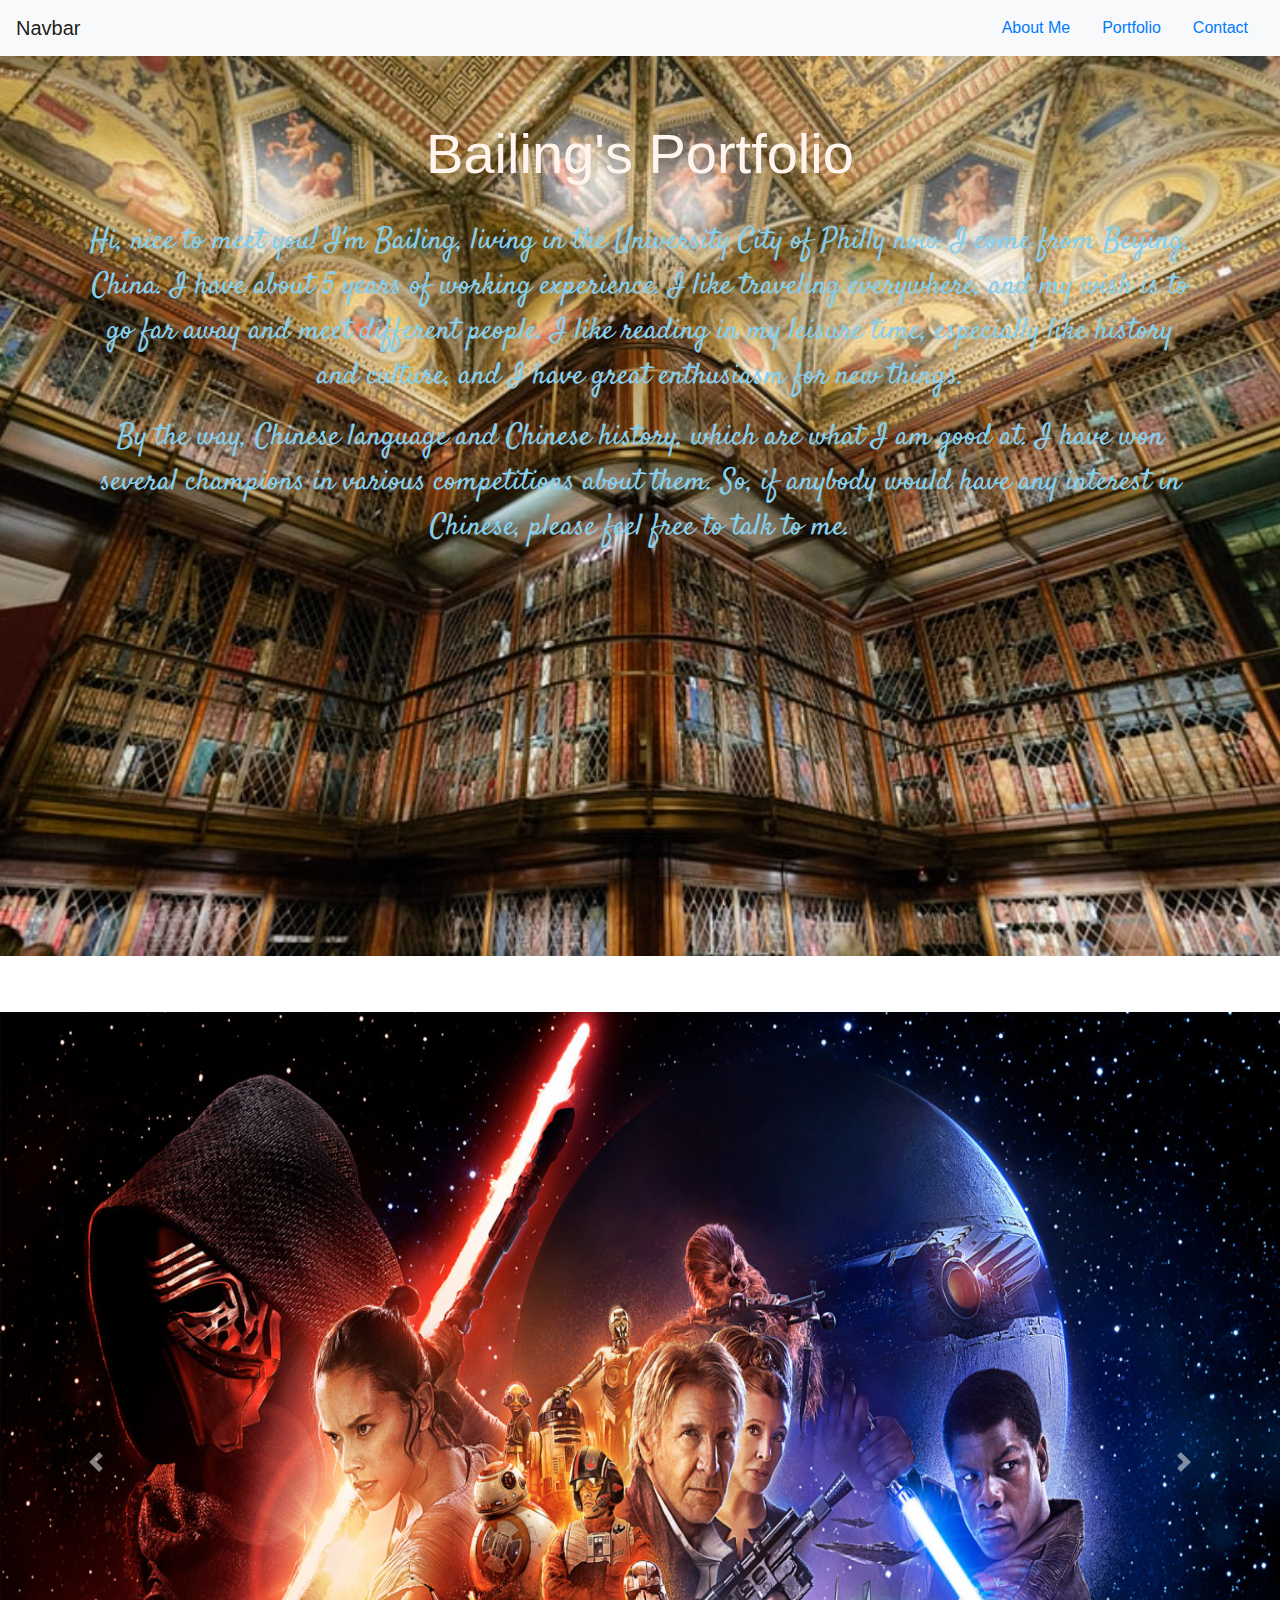
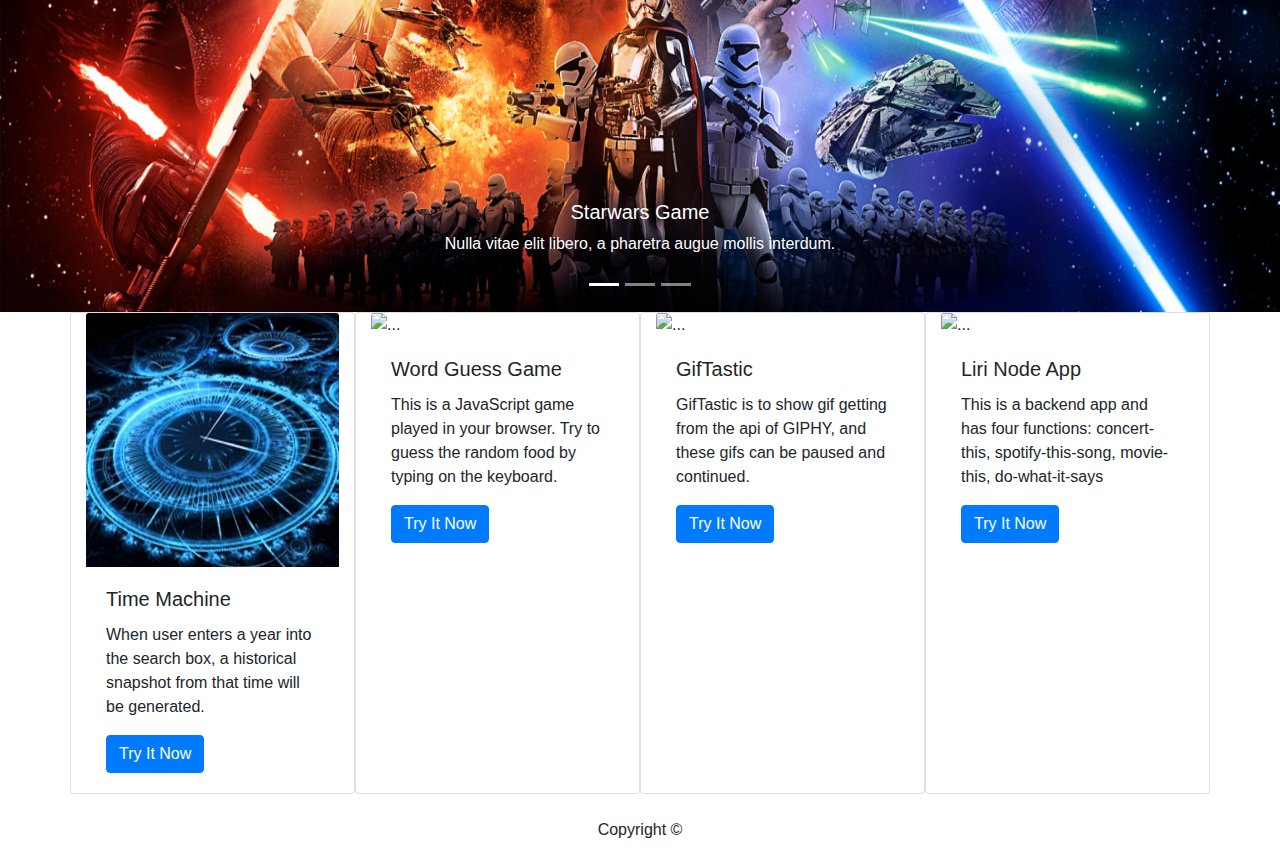
==== index.html @ 3feda1aa "adds cards' comments and links" ====
<!DOCTYPE html>
<html lang="en">

<head>
  <meta charset="UTF-8">
  <meta name="viewport" content="width=device-width, initial-scale=1.0">
  <meta http-equiv="X-UA-Compatible" content="ie=edge">
  <title>Bailing's Portfolio</title>
  <!-- CSS -->
  <link rel="stylesheet" type="text/css" href="assets/css/style.css">
  <!-- bootstrap -->
  <link rel="stylesheet" href="https://stackpath.bootstrapcdn.com/bootstrap/4.3.1/css/bootstrap.min.css"
    integrity="sha384-ggOyR0iXCbMQv3Xipma34MD+dH/1fQ784/j6cY/iJTQUOhcWr7x9JvoRxT2MZw1T" crossorigin="anonymous">
  <!-- google font -->
  <link href="https://fonts.googleapis.com/css?family=Lobster|Satisfy&display=swap" rel="stylesheet">
</head>

<!-- scrollspy -->

<body data-spy="scroll" data-target="#navbar-example">

  <!-- navbar -->
  <nav id="navbar-example2" class="navbar navbar-light bg-light">
    <a class="navbar-brand" href="#">Navbar</a>
    <ul class="nav nav-pills">
      <li class="nav-item">
        <a class="nav-link" href="#about-me">About Me</a>
      </li>
      <li class="nav-item">
        <a class="nav-link" href="#portfolio">Portfolio</a>
      </li>
      <li class="nav-item">
        <a class="nav-link" href="#contact">Contact</a>
      </li>
    </ul>
  </nav>

  <div data-spy="scroll" data-target="#navbar-example2" data-offset="0"></div>
  <!-- jumbotron -->
  <div id="about-me" class="jumbotron jumbotron-fluid">
    <div class="container">
      <h1 class="display-4">Bailing's Portfolio</h1><br>
      <p class="lead">Hi, nice to meet you! I'm Bailing, living in the University City of Philly now. I come from Beijing, China. I have about 5 years of
        working experience. I like traveling everywhere, and my wish is to go far away and meet different people. I like
        reading in my leisure time, especially like history and culture, and I have great enthusiasm for new things. </p>
      <p>By the way, Chinese language and Chinese history, which are what I am good at. I have won several champions
        in various competitions about them. So, if anybody would have any interest in Chinese, please feel free to
        talk to me.</p>
    </div>
  </div>
  ​
  <!-- carousel -->
  <div id="portfolio" class="bd-example">
    <div id="carouselExampleCaptions" class="carousel slide" data-ride="carousel">
      <ol class="carousel-indicators">
        <li data-target="#carouselExampleCaptions" data-slide-to="0" class="active"></li>
        <li data-target="#carouselExampleCaptions" data-slide-to="1"></li>
        <li data-target="#carouselExampleCaptions" data-slide-to="2"></li>
      </ol>
      <div class="carousel-inner">
        <div class="carousel-item active">
          <a href="https://easonchang15530.github.io/RPG-Starwars-Game/">
            <img class="carousel-picture" src="./assets/images/starwars-game.jpg" class="d-block w-100"
              alt="starwars-game">
          </a>
          <div class="carousel-caption d-none d-md-block">
            <h5>Starwars Game</h5>
            <p>Nulla vitae elit libero, a pharetra augue mollis interdum.</p>
          </div>
        </div>
        <div class="carousel-item">
          <a href="https://easonchang15530.github.io/TriviaGame/">
            <img class="carousel-picture" src="./assets/images/Trivia-Game.jpg" class="d-block w-100" alt="Trivia-Game">
          </a>
          <div class="carousel-caption d-none d-md-block">
            <h5>Trivia Game</h5>
            <p>Lorem ipsum dolor sit amet, consectetur adipiscing elit.</p>
          </div>
        </div>
        <div class="carousel-item">
          <a href="https://easonchang15530.github.io/Train-Scheduler/">
            <img class="carousel-picture" src="./assets/images/Train-Scheduler.jpg" class="d-block w-100"
              alt="Train-Scheduler">
          </a>
          <div class="carousel-caption d-none d-md-block">
            <h5>Train Scheduler</h5>
            <p>Praesent commodo cursus magna, vel scelerisque nisl consectetur.</p>
          </div>
        </div>
      </div>
      <a class="carousel-control-prev" href="#carouselExampleCaptions" role="button" data-slide="prev">
        <span class="carousel-control-prev-icon" aria-hidden="true"></span>
        <span class="sr-only">Previous</span>
      </a>
      <a class="carousel-control-next" href="#carouselExampleCaptions" role="button" data-slide="next">
        <span class="carousel-control-next-icon" aria-hidden="true"></span>
        <span class="sr-only">Next</span>
      </a>
    </div>
  </div>

  <!-- card -->
  <div id="contact" class="container">
    <div class="row">
      <div class="card col-sm" style="width: 18rem;">
        <img src="./assets/images/time-machine.jpg" class="card-img-top" alt="...">
        <div class="card-body">
          <h5 class="card-title">Time Machine</h5>
          <p class="card-text">When user enters a year into the search box, a historical snapshot from that time will be generated.</p>
          <a href="https://carmel-m.github.io/time-machine/" class="btn btn-primary">Try It Now</a>
        </div>
      </div>
      <div class="card col-sm" style="width: 18rem;">
        <img src="./assets/images/guess-word.png" class="card-img-top" alt="...">
        <div class="card-body">
          <h5 class="card-title">Word Guess Game</h5>
          <p class="card-text">This is a JavaScript game played in your browser. Try to guess the random food by typing on the keyboard. </p>
          <a href="https://easonchang15530.github.io/Word-Guess-Game/" class="btn btn-primary">Try It Now</a>
        </div>
      </div>
      <div class="card col-sm" style="width: 18rem;">
        <img src="./assets/images/gif-t.gif" class="card-img-top" alt="...">
        <div class="card-body">
          <h5 class="card-title">GifTastic</h5>
          <p class="card-text">GifTastic is to show gif getting from the api of GIPHY, and these gifs can be paused and continued.</p>
          <a href="https://easonchang15530.github.io/GifTastic/" class="btn btn-primary">Try It Now</a>
        </div>
      </div>
      <div class="card col-sm" style="width: 18rem;">
        <img src="./assets/images/liri-node.jpg" class="card-img-top" alt="...">
        <div class="card-body">
          <h5 class="card-title">Liri Node App</h5>
          <p class="card-text">This is a backend app and has four functions: concert-this, spotify-this-song, movie-this, do-what-it-says</p>
          <a href="https://github.com/EasonChang15530/liri-node-app" class="btn btn-primary">Try It Now</a>
        </div>
      </div>
    </div>
  </div>
  ​
  <!-- footer -->
  <div class="footer">
    <p>Copyright &copy;</p>
  </div>

  <!-- bootstrap -->
  <script src="https://ajax.googleapis.com/ajax/libs/jquery/3.4.1/jquery.min.js"></script>
  <script src="https://cdnjs.cloudflare.com/ajax/libs/popper.js/1.14.7/umd/popper.min.js"
    integrity="sha384-UO2eT0CpHqdSJQ6hJty5KVphtPhzWj9WO1clHTMGa3JDZwrnQq4sF86dIHNDz0W1"
    crossorigin="anonymous"></script>
  <script src="https://stackpath.bootstrapcdn.com/bootstrap/4.3.1/js/bootstrap.min.js"
    integrity="sha384-JjSmVgyd0p3pXB1rRibZUAYoIIy6OrQ6VrjIEaFf/nJGzIxFDsf4x0xIM+B07jRM"
    crossorigin="anonymous"></script>
  <!-- javascript -->
  <script src="assets/javascript/app.js"></script>
</body>

</html>
---- assets/css/style.css ----
body {
  width: 100%;
  position: relative;
}

.jumbotron {
  height: 100vh;
  background-color: transparent !important; 
  background-image: url("../images/library.jpeg");
  background-size: cover;
  background-position: center;
  text-align: center;
  color: seashell;
}

.jumbotron p {
  font-family: 'Satisfy', cursive;
  font-size: 30px;
  color: skyblue;
}

.carousel-picture {
  width: 100%;
  height: 100vh;
}

.card {
  width: 25%;
}

/* .card-img-top {
  height: 300px;
  width: 300px;
} */

.footer {
  text-align: center;
}
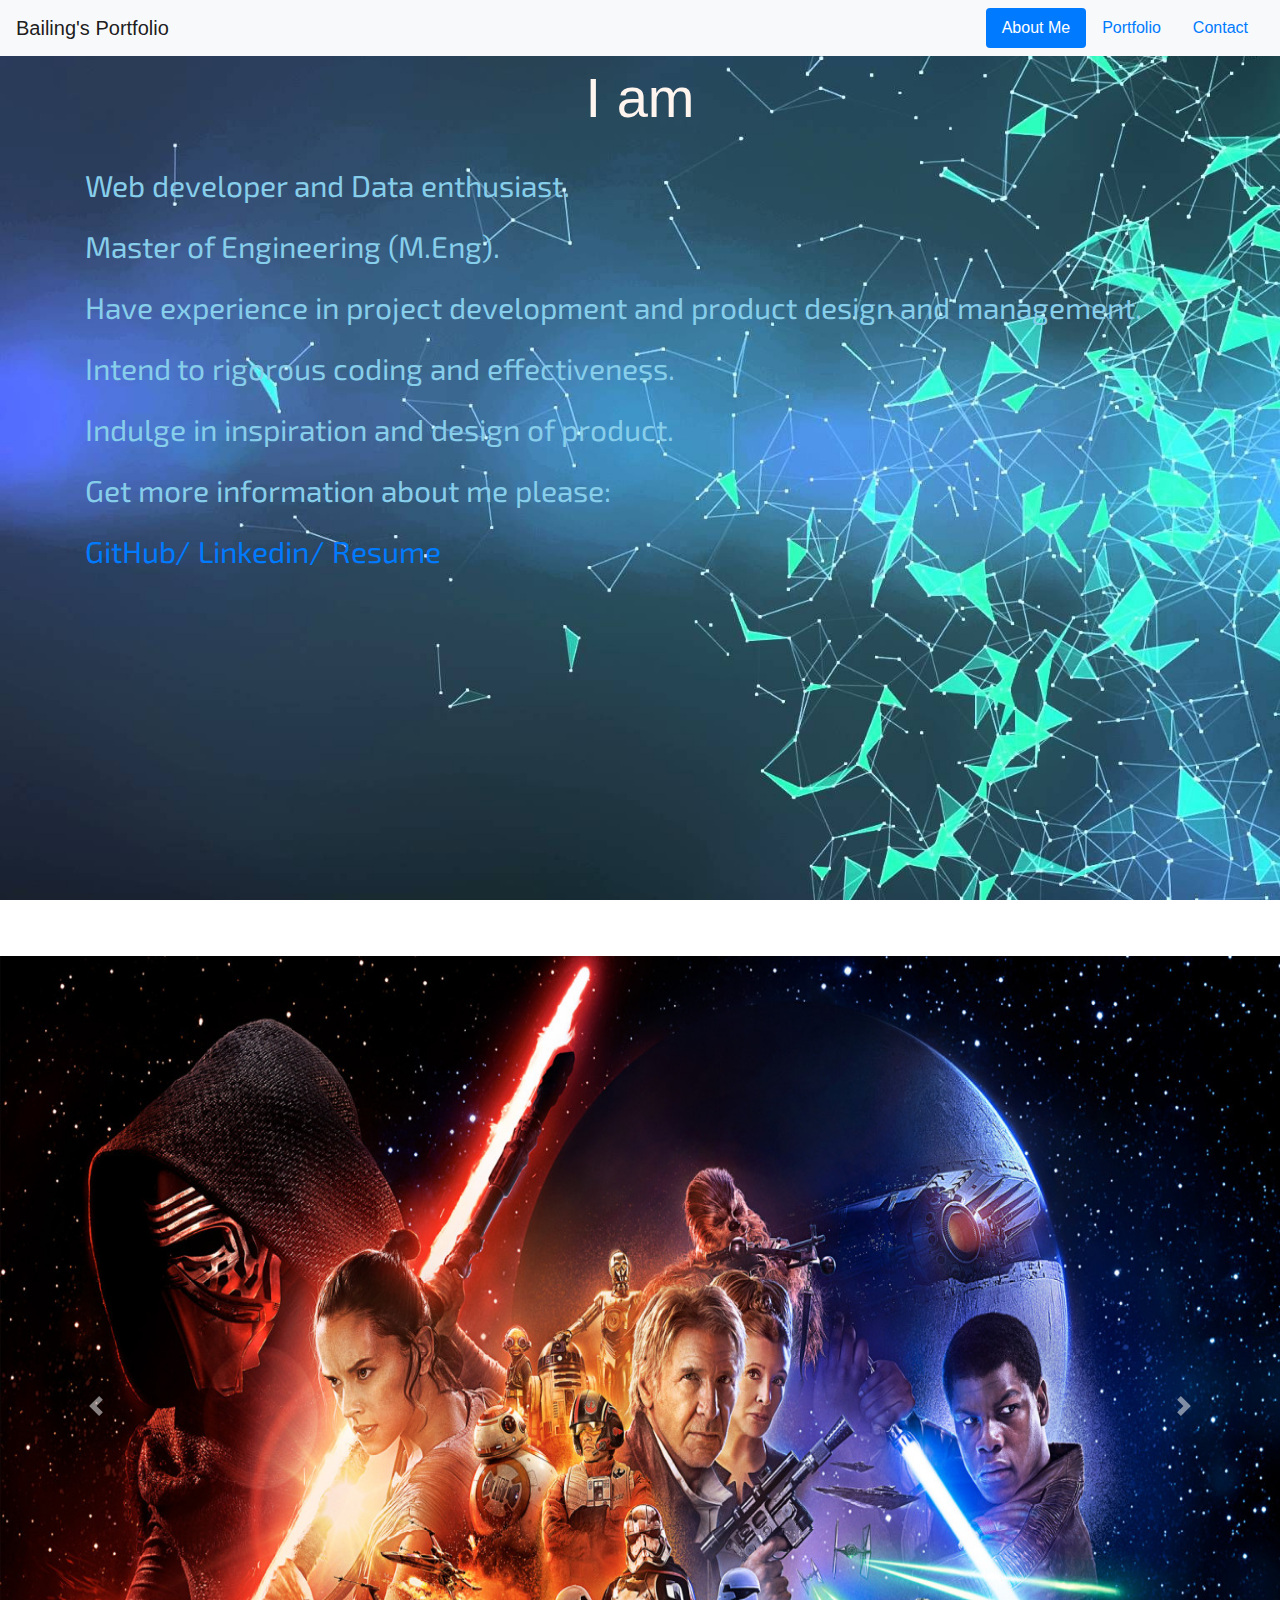
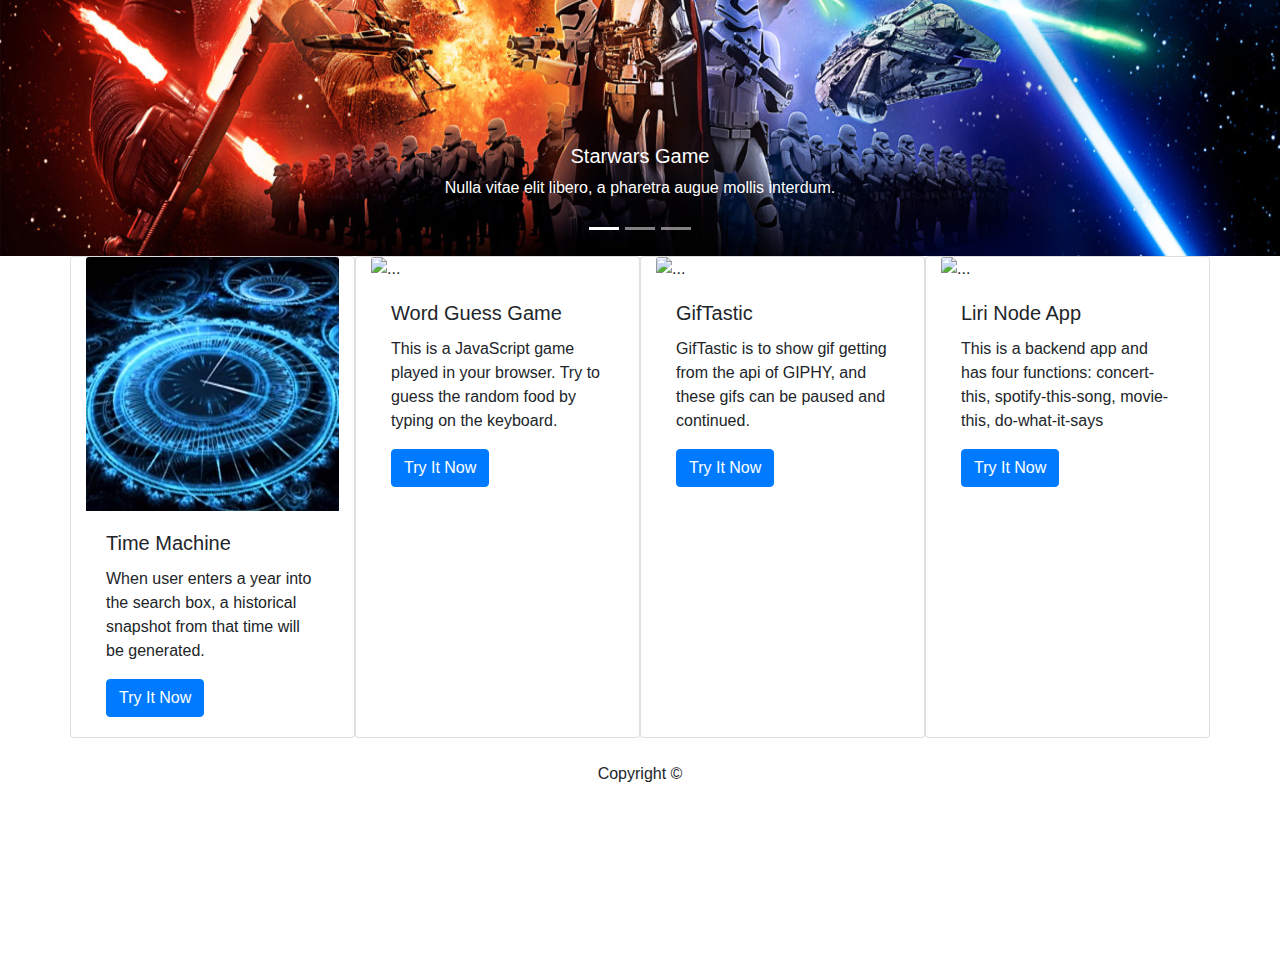
==== commit da6bf9a7: "Optimize personal introduction" ====
--- a/index.html
+++ b/index.html
@@ -9,10 +9,9 @@
   <!-- CSS -->
   <link rel="stylesheet" type="text/css" href="assets/css/style.css">
   <!-- bootstrap -->
-  <link rel="stylesheet" href="https://stackpath.bootstrapcdn.com/bootstrap/4.3.1/css/bootstrap.min.css"
-    integrity="sha384-ggOyR0iXCbMQv3Xipma34MD+dH/1fQ784/j6cY/iJTQUOhcWr7x9JvoRxT2MZw1T" crossorigin="anonymous">
+  <link rel="stylesheet" href="https://stackpath.bootstrapcdn.com/bootstrap/4.3.1/css/bootstrap.min.css">
   <!-- google font -->
-  <link href="https://fonts.googleapis.com/css?family=Lobster|Satisfy&display=swap" rel="stylesheet">
+  <link href="https://fonts.googleapis.com/css?family=Exo+2|Lobster|Satisfy&display=swap" rel="stylesheet">
 </head>
 
 <!-- scrollspy -->
@@ -21,7 +20,7 @@
 
   <!-- navbar -->
   <nav id="navbar-example2" class="navbar navbar-light bg-light">
-    <a class="navbar-brand" href="#">Navbar</a>
+    <a class="navbar-brand" href="#">Bailing's Portfolio</a>
     <ul class="nav nav-pills">
       <li class="nav-item">
         <a class="nav-link" href="#about-me">About Me</a>
@@ -39,13 +38,20 @@
   <!-- jumbotron -->
   <div id="about-me" class="jumbotron jumbotron-fluid">
     <div class="container">
-      <h1 class="display-4">Bailing's Portfolio</h1><br>
-      <p class="lead">Hi, nice to meet you! I'm Bailing, living in the University City of Philly now. I come from Beijing, China. I have about 5 years of
-        working experience. I like traveling everywhere, and my wish is to go far away and meet different people. I like
-        reading in my leisure time, especially like history and culture, and I have great enthusiasm for new things. </p>
-      <p>By the way, Chinese language and Chinese history, which are what I am good at. I have won several champions
-        in various competitions about them. So, if anybody would have any interest in Chinese, please feel free to
-        talk to me.</p>
+      <h3 class="display-4" class="lead">I am</h3><br>
+      <p>Web developer and Data enthusiast.</p>
+      <p>Master of Engineering (M.Eng).</p>
+      <p>Have experience in project development and product design and management.</p>
+      <p>Intend to rigorous coding and effectiveness.</p>
+      <p>Indulge in inspiration and design of product.</p>
+
+      <p>Get more information about me please:</p>
+      <p>
+        <a href="https://github.com/EasonChang15530"> GitHub/ </a>
+        <a href="https://www.linkedin.com/in/eason-chang-1a8871197"> Linkedin/ </a>
+        <a href="#"> Resume </a>
+      </p>
+
     </div>
   </div>
   ​
@@ -106,7 +112,8 @@
         <img src="./assets/images/time-machine.jpg" class="card-img-top" alt="...">
         <div class="card-body">
           <h5 class="card-title">Time Machine</h5>
-          <p class="card-text">When user enters a year into the search box, a historical snapshot from that time will be generated.</p>
+          <p class="card-text">When user enters a year into the search box, a historical snapshot from that time will be
+            generated.</p>
           <a href="https://carmel-m.github.io/time-machine/" class="btn btn-primary">Try It Now</a>
         </div>
       </div>
@@ -114,7 +121,8 @@
         <img src="./assets/images/guess-word.png" class="card-img-top" alt="...">
         <div class="card-body">
           <h5 class="card-title">Word Guess Game</h5>
-          <p class="card-text">This is a JavaScript game played in your browser. Try to guess the random food by typing on the keyboard. </p>
+          <p class="card-text">This is a JavaScript game played in your browser. Try to guess the random food by typing
+            on the keyboard. </p>
           <a href="https://easonchang15530.github.io/Word-Guess-Game/" class="btn btn-primary">Try It Now</a>
         </div>
       </div>
@@ -122,7 +130,8 @@
         <img src="./assets/images/gif-t.gif" class="card-img-top" alt="...">
         <div class="card-body">
           <h5 class="card-title">GifTastic</h5>
-          <p class="card-text">GifTastic is to show gif getting from the api of GIPHY, and these gifs can be paused and continued.</p>
+          <p class="card-text">GifTastic is to show gif getting from the api of GIPHY, and these gifs can be paused and
+            continued.</p>
           <a href="https://easonchang15530.github.io/GifTastic/" class="btn btn-primary">Try It Now</a>
         </div>
       </div>
@@ -130,7 +139,8 @@
         <img src="./assets/images/liri-node.jpg" class="card-img-top" alt="...">
         <div class="card-body">
           <h5 class="card-title">Liri Node App</h5>
-          <p class="card-text">This is a backend app and has four functions: concert-this, spotify-this-song, movie-this, do-what-it-says</p>
+          <p class="card-text">This is a backend app and has four functions: concert-this, spotify-this-song,
+            movie-this, do-what-it-says</p>
           <a href="https://github.com/EasonChang15530/liri-node-app" class="btn btn-primary">Try It Now</a>
         </div>
       </div>
--- a/assets/css/style.css
+++ b/assets/css/style.css
@@ -3,10 +3,16 @@
   position: relative;
 }
 
+#navbar-example2 {
+  position: fixed;
+  width: 100%;
+  z-index: 999;
+}
+
 .jumbotron {
   height: 100vh;
   background-color: transparent !important; 
-  background-image: url("../images/library.jpeg");
+  background-image: url("../images/mainBackground.jpg");
   background-size: cover;
   background-position: center;
   text-align: center;
@@ -14,10 +20,15 @@
 }
 
 .jumbotron p {
-  font-family: 'Satisfy', cursive;
+  font-family: 'Exo 2', sans-serif;
   font-size: 30px;
   color: skyblue;
+  text-align: left;
 }
+
+/* #profile {
+  float: right;
+} */
 
 .carousel-picture {
   width: 100%;
@@ -34,5 +45,6 @@
 } */
 
 .footer {
+  height: 22vh;
   text-align: center;
 }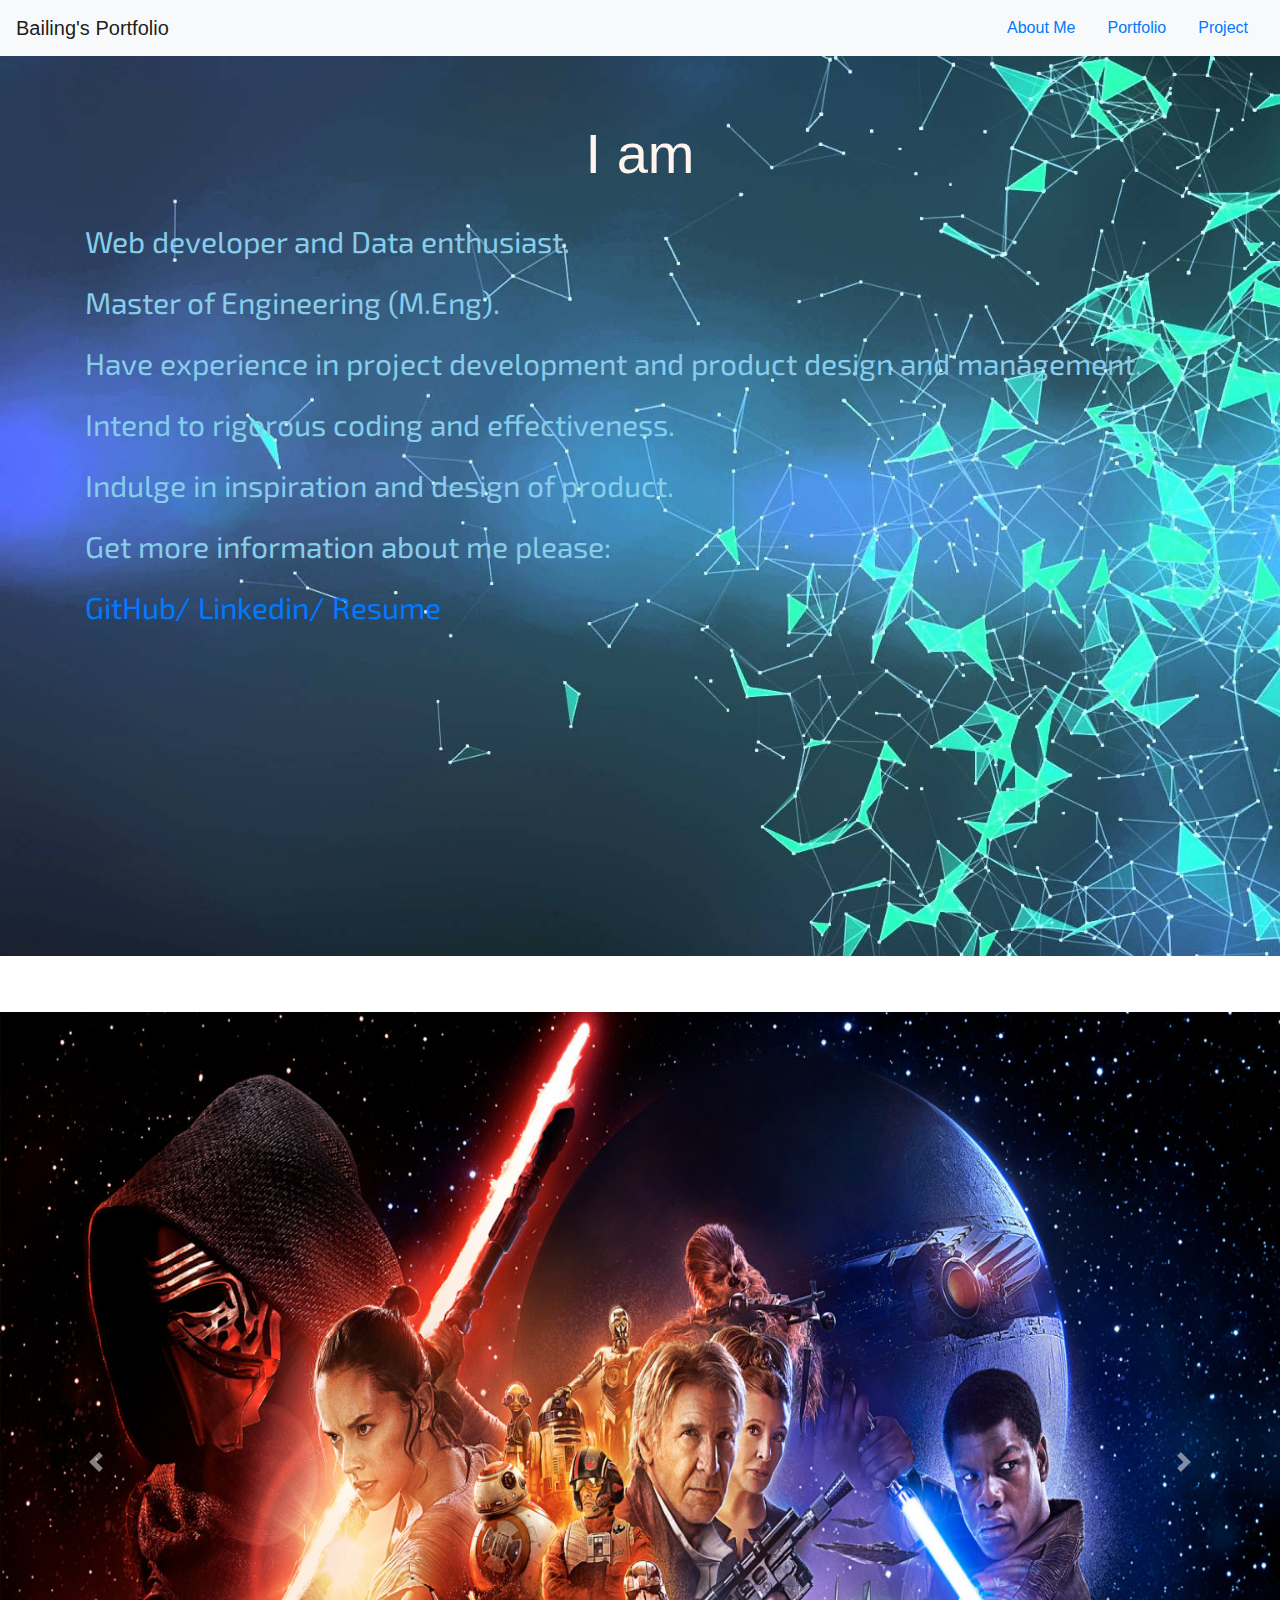
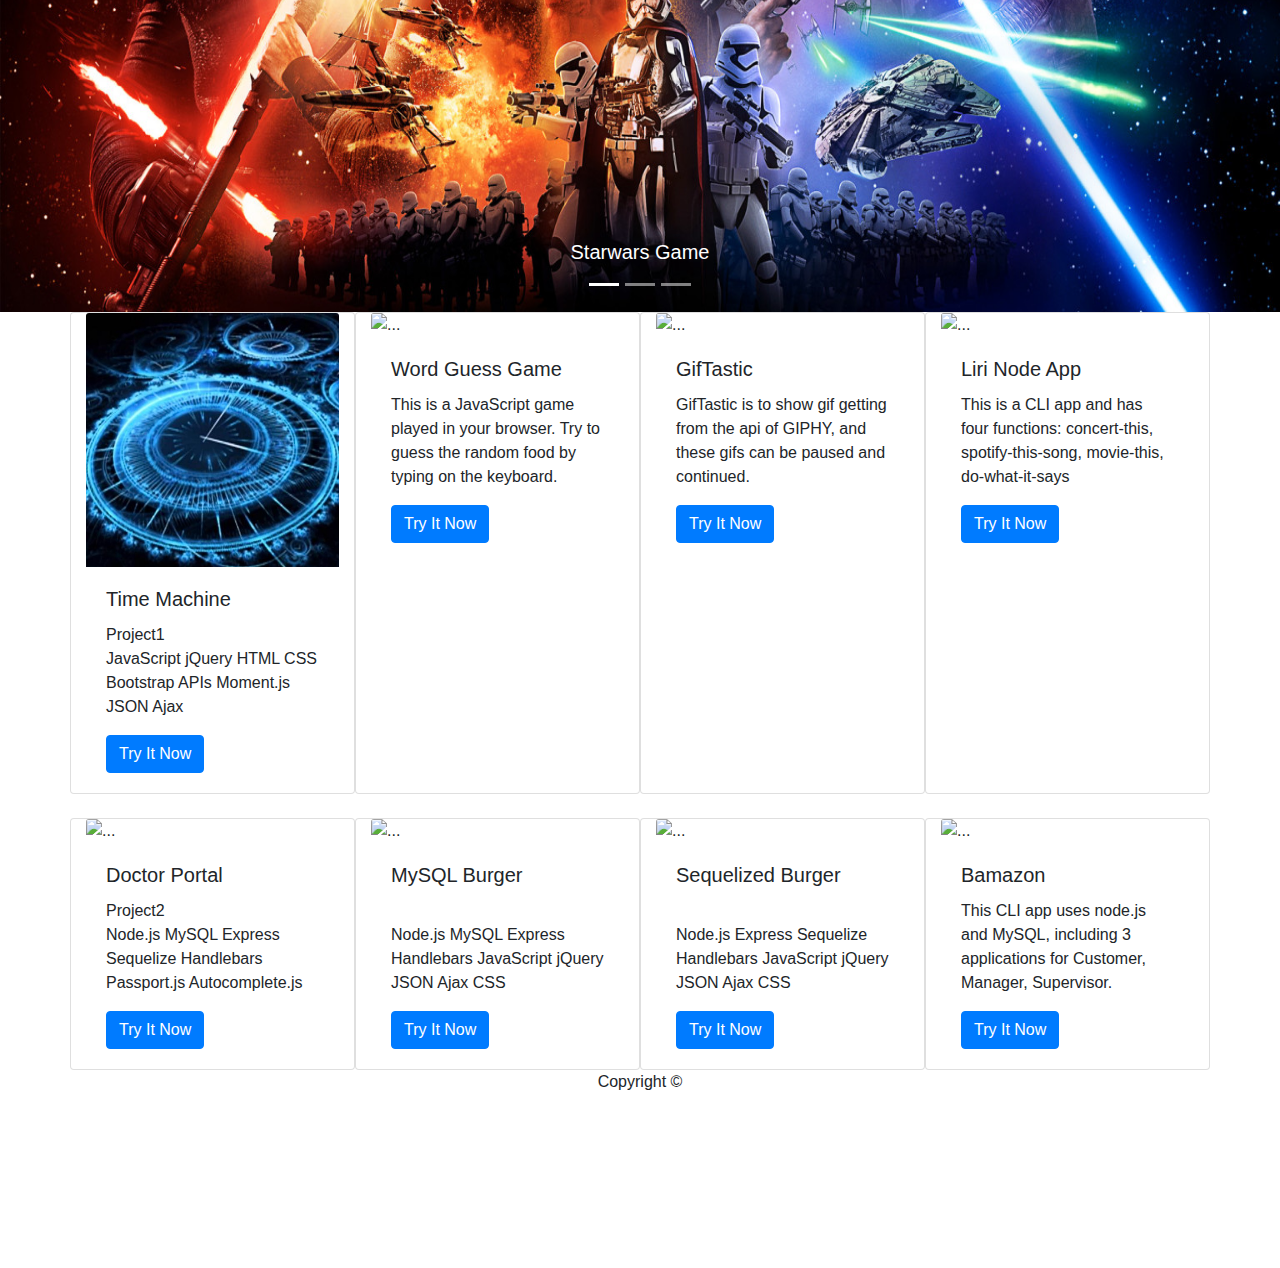
==== commit 815baf04: "Organize images folder" ====
--- a/index.html
+++ b/index.html
@@ -19,7 +19,7 @@
 <body data-spy="scroll" data-target="#navbar-example">
 
   <!-- navbar -->
-  <nav id="navbar-example2" class="navbar navbar-light bg-light">
+  <nav id="navbar-example" class="navbar navbar-light bg-light">
     <a class="navbar-brand" href="#">Bailing's Portfolio</a>
     <ul class="nav nav-pills">
       <li class="nav-item">
@@ -29,12 +29,12 @@
         <a class="nav-link" href="#portfolio">Portfolio</a>
       </li>
       <li class="nav-item">
-        <a class="nav-link" href="#contact">Contact</a>
+        <a class="nav-link" href="#project">Project</a>
       </li>
     </ul>
   </nav>
 
-  <div data-spy="scroll" data-target="#navbar-example2" data-offset="0"></div>
+  <div data-spy="scroll" data-target="#navbar-example" data-offset="0"></div>
   <!-- jumbotron -->
   <div id="about-me" class="jumbotron jumbotron-fluid">
     <div class="container">
@@ -71,7 +71,6 @@
           </a>
           <div class="carousel-caption d-none d-md-block">
             <h5>Starwars Game</h5>
-            <p>Nulla vitae elit libero, a pharetra augue mollis interdum.</p>
           </div>
         </div>
         <div class="carousel-item">
@@ -80,7 +79,6 @@
           </a>
           <div class="carousel-caption d-none d-md-block">
             <h5>Trivia Game</h5>
-            <p>Lorem ipsum dolor sit amet, consectetur adipiscing elit.</p>
           </div>
         </div>
         <div class="carousel-item">
@@ -90,7 +88,6 @@
           </a>
           <div class="carousel-caption d-none d-md-block">
             <h5>Train Scheduler</h5>
-            <p>Praesent commodo cursus magna, vel scelerisque nisl consectetur.</p>
           </div>
         </div>
       </div>
@@ -106,15 +103,22 @@
   </div>
 
   <!-- card -->
-  <div id="contact" class="container">
+  <div id="project" class="container">
     <div class="row">
       <div class="card col-sm" style="width: 18rem;">
         <img src="./assets/images/time-machine.jpg" class="card-img-top" alt="...">
         <div class="card-body">
           <h5 class="card-title">Time Machine</h5>
-          <p class="card-text">When user enters a year into the search box, a historical snapshot from that time will be
-            generated.</p>
-          <a href="https://carmel-m.github.io/time-machine/" class="btn btn-primary">Try It Now</a>
+          <p class="card-text">Project1<br>JavaScript
+            jQuery
+            HTML
+            CSS
+            Bootstrap
+            APIs
+            Moment.js
+            JSON
+            Ajax</p>
+          <a href="https://easonchang15530.github.io/Project1-Time-Machine/" class="btn btn-primary">Try It Now</a>
         </div>
       </div>
       <div class="card col-sm" style="width: 18rem;">
@@ -139,14 +143,74 @@
         <img src="./assets/images/liri-node.jpg" class="card-img-top" alt="...">
         <div class="card-body">
           <h5 class="card-title">Liri Node App</h5>
-          <p class="card-text">This is a backend app and has four functions: concert-this, spotify-this-song,
-            movie-this, do-what-it-says</p>
+          <p class="card-text">This is a CLI app and has four functions: concert-this, spotify-this-song, movie-this,
+            do-what-it-says</p>
           <a href="https://github.com/EasonChang15530/liri-node-app" class="btn btn-primary">Try It Now</a>
         </div>
       </div>
     </div>
   </div>
-  ​
+  ​<div id="project2" class="container">
+    <div class="row">
+      <div class="card col-sm" style="width: 18rem;">
+        <img src="./assets/images/doctorportal.jpg" class="card-img-top" alt="...">
+        <div class="card-body">
+          <h5 class="card-title">Doctor Portal</h5>
+          <p class="card-text">Project2<br>Node.js
+            MySQL
+            Express
+            Sequelize
+            Handlebars
+            Passport.js
+            Autocomplete.js
+          </p>
+          <a href="https://doc-portal.herokuapp.com/" class="btn btn-primary">Try It Now</a>
+        </div>
+      </div>
+      <div class="card col-sm" style="width: 18rem;">
+        <img src="./assets/images/MySQL.gif" class="card-img-top" alt="...">
+        <div class="card-body">
+          <h5 class="card-title">MySQL Burger</h5>
+          <p class="card-text"><br>Node.js
+            MySQL
+            Express
+            Handlebars
+            JavaScript
+            jQuery
+            JSON
+            Ajax
+            CSS
+          </p>
+          <a href="https://burger-bailing.herokuapp.com/" class="btn btn-primary">Try It Now</a>
+        </div>
+      </div>
+      <div class="card col-sm" style="width: 18rem;">
+        <img src="./assets/images/sequelize.jpg" class="card-img-top" alt="...">
+        <div class="card-body">
+          <h5 class="card-title">Sequelized Burger</h5>
+          <p class="card-text"><br>Node.js
+            Express
+            Sequelize
+            Handlebars
+            JavaScript
+            jQuery
+            JSON
+            Ajax
+            CSS</p>
+          <a href="https://sequelizedburger-bailing.herokuapp.com/" class="btn btn-primary">Try It Now</a>
+        </div>
+      </div>
+      <div class="card col-sm" style="width: 18rem;">
+        <img src="./assets/images/Bamazon.jpg" class="card-img-top" alt="...">
+        <div class="card-body">
+          <h5 class="card-title">Bamazon</h5>
+          <p class="card-text">This CLI app uses node.js and MySQL, including 3 applications for Customer, Manager,
+            Supervisor.</p>
+          <a href="https://github.com/EasonChang15530/Bamazon-Node.js-MySQL" class="btn btn-primary">Try It Now</a>
+        </div>
+      </div>
+    </div>
+  </div>
   <!-- footer -->
   <div class="footer">
     <p>Copyright &copy;</p>
@@ -154,12 +218,8 @@
 
   <!-- bootstrap -->
   <script src="https://ajax.googleapis.com/ajax/libs/jquery/3.4.1/jquery.min.js"></script>
-  <script src="https://cdnjs.cloudflare.com/ajax/libs/popper.js/1.14.7/umd/popper.min.js"
-    integrity="sha384-UO2eT0CpHqdSJQ6hJty5KVphtPhzWj9WO1clHTMGa3JDZwrnQq4sF86dIHNDz0W1"
-    crossorigin="anonymous"></script>
-  <script src="https://stackpath.bootstrapcdn.com/bootstrap/4.3.1/js/bootstrap.min.js"
-    integrity="sha384-JjSmVgyd0p3pXB1rRibZUAYoIIy6OrQ6VrjIEaFf/nJGzIxFDsf4x0xIM+B07jRM"
-    crossorigin="anonymous"></script>
+  <script src="https://cdnjs.cloudflare.com/ajax/libs/popper.js/1.14.7/umd/popper.min.js"></script>
+  <script src="https://stackpath.bootstrapcdn.com/bootstrap/4.3.1/js/bootstrap.min.js"></script>
   <!-- javascript -->
   <script src="assets/javascript/app.js"></script>
 </body>
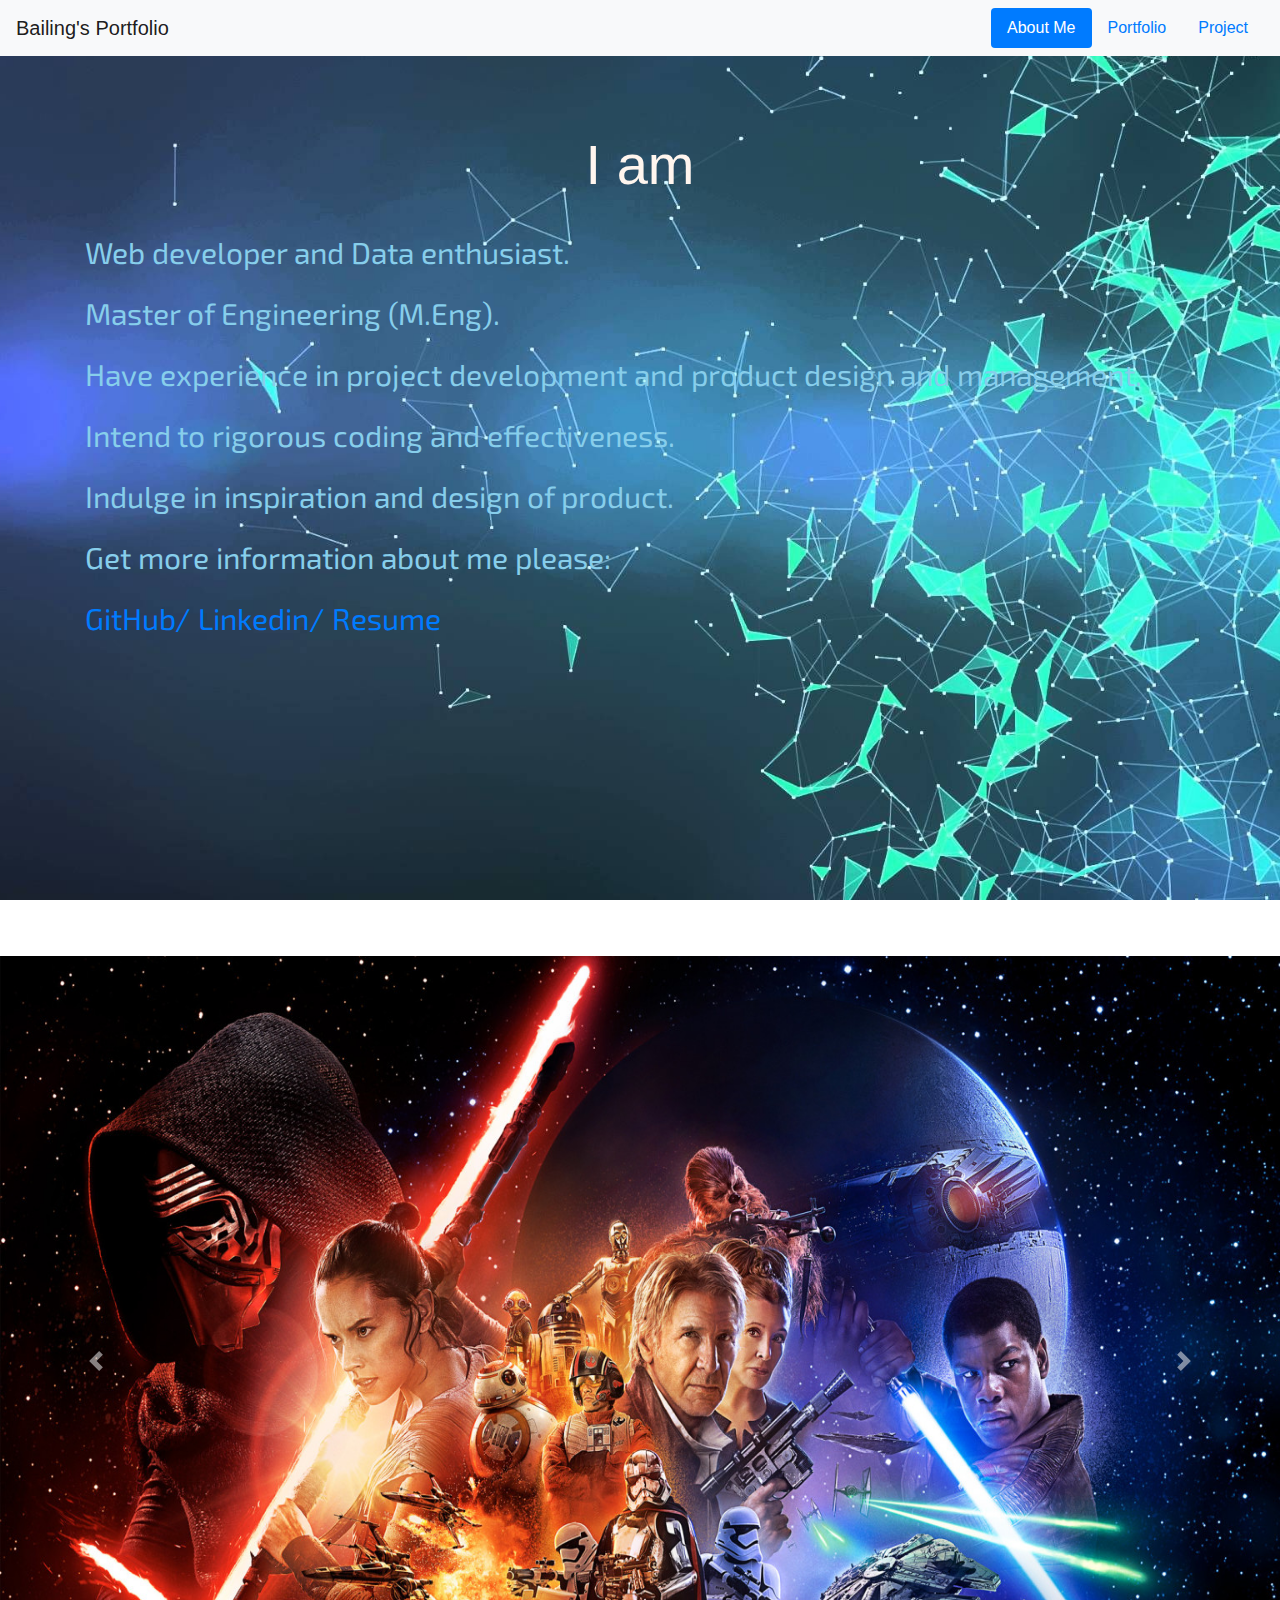
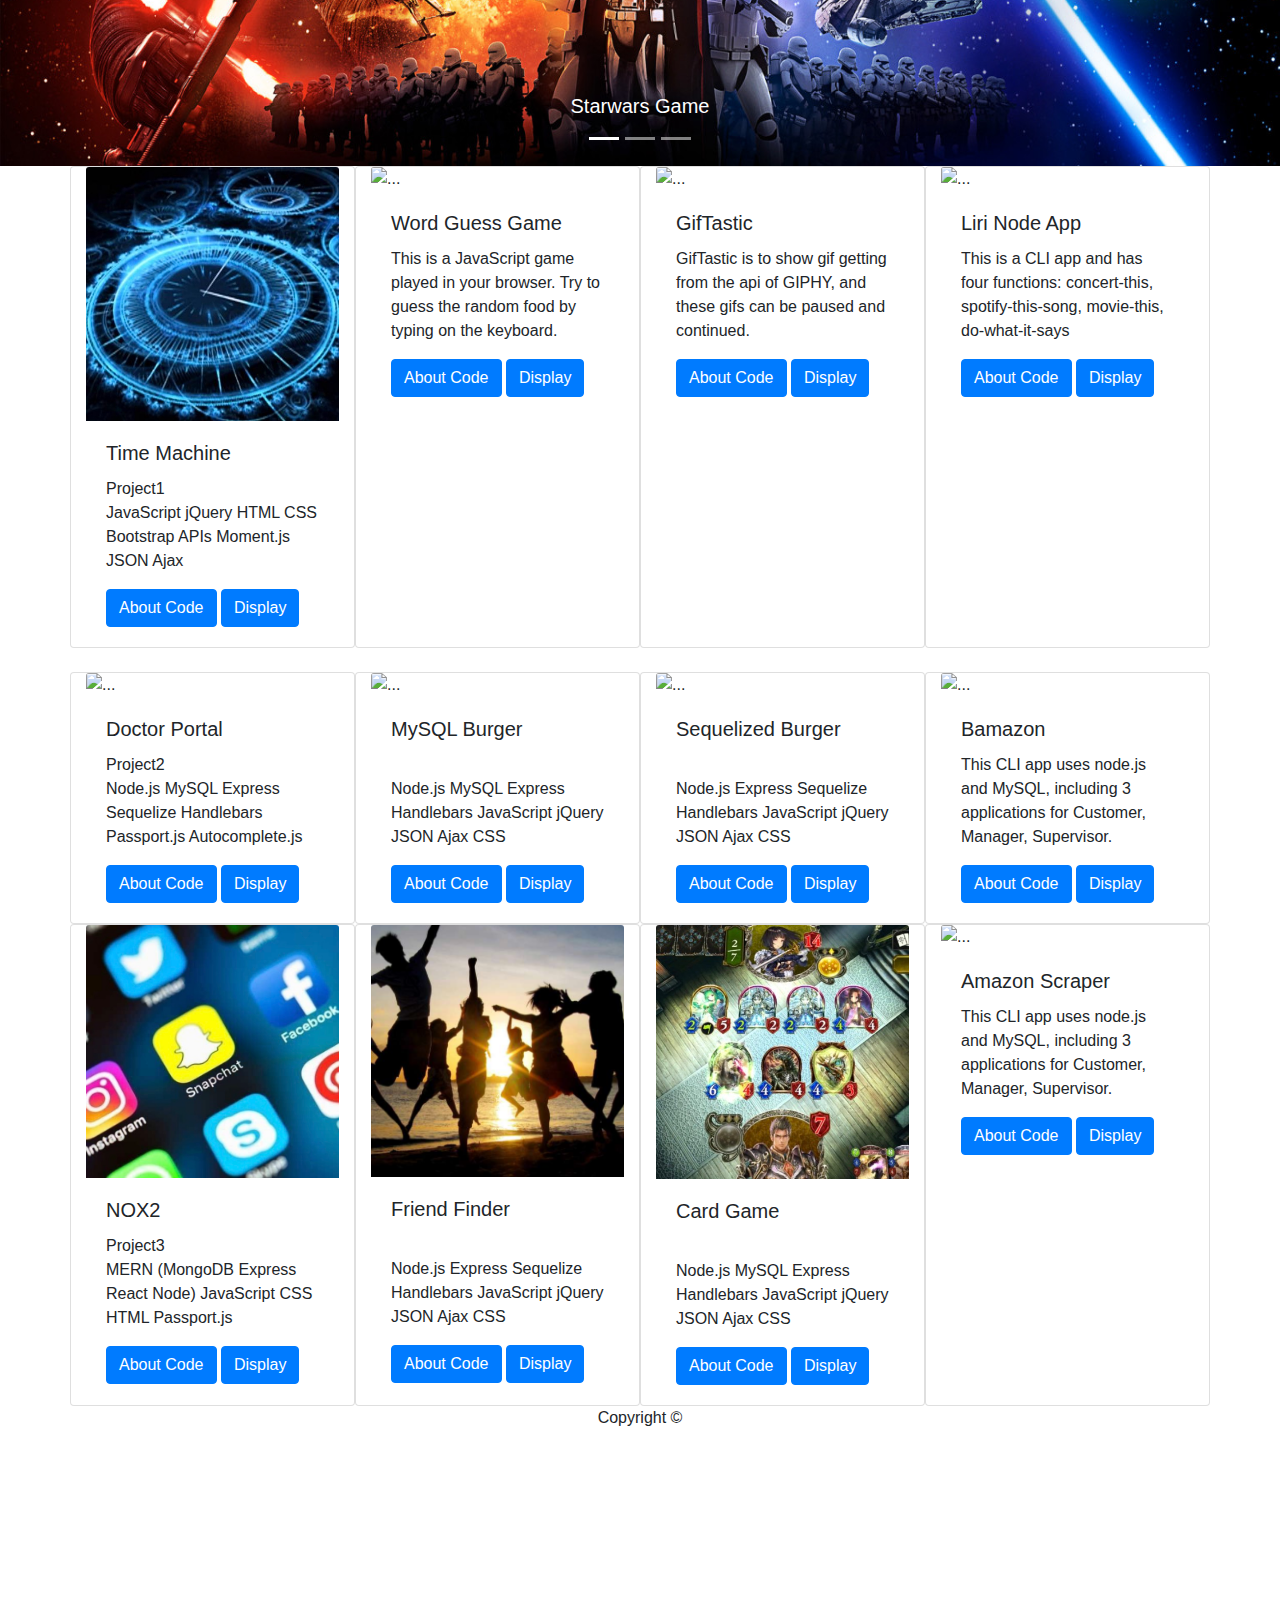
==== commit aab2d3a0: "debug display" ====
--- a/index.html
+++ b/index.html
@@ -38,7 +38,7 @@
   <!-- jumbotron -->
   <div id="about-me" class="jumbotron jumbotron-fluid">
     <div class="container">
-      <h3 class="display-4" class="lead">I am</h3><br>
+      <h3 class="display-4" class="lead"><br>I am</h3><br>
       <p>Web developer and Data enthusiast.</p>
       <p>Master of Engineering (M.Eng).</p>
       <p>Have experience in project development and product design and management.</p>
@@ -65,7 +65,7 @@
       </ol>
       <div class="carousel-inner">
         <div class="carousel-item active">
-          <a href="https://easonchang15530.github.io/RPG-Starwars-Game/">
+          <a href="https://easonchang15530.github.io/star-wars-clicky-game/">
             <img class="carousel-picture" src="./assets/images/starwars-game.jpg" class="d-block w-100"
               alt="starwars-game">
           </a>
@@ -74,11 +74,11 @@
           </div>
         </div>
         <div class="carousel-item">
-          <a href="https://easonchang15530.github.io/TriviaGame/">
-            <img class="carousel-picture" src="./assets/images/Trivia-Game.jpg" class="d-block w-100" alt="Trivia-Game">
+          <a href="https://google-books-search-bailing.herokuapp.com/">
+            <img class="carousel-picture" src="./assets/images/google-books-search.jpg" class="d-block w-100" alt="google-books-search">
           </a>
           <div class="carousel-caption d-none d-md-block">
-            <h5>Trivia Game</h5>
+            <h5>Google Books Search</h5>
           </div>
         </div>
         <div class="carousel-item">
@@ -118,7 +118,10 @@
             Moment.js
             JSON
             Ajax</p>
-          <a href="https://easonchang15530.github.io/Project1-Time-Machine/" class="btn btn-primary">Try It Now</a>
+          <span>
+            <a href="https://github.com/EasonChang15530/Project1-Time-Machine" class="btn btn-primary">About Code</a>
+            <a href="https://easonchang15530.github.io/Project1-Time-Machine/" class="btn btn-primary">Display</a>
+          </span>
         </div>
       </div>
       <div class="card col-sm" style="width: 18rem;">
@@ -127,7 +130,10 @@
           <h5 class="card-title">Word Guess Game</h5>
           <p class="card-text">This is a JavaScript game played in your browser. Try to guess the random food by typing
             on the keyboard. </p>
-          <a href="https://easonchang15530.github.io/Word-Guess-Game/" class="btn btn-primary">Try It Now</a>
+          <span>
+            <a href="https://github.com/EasonChang15530/Word-Guess-Game" class="btn btn-primary">About Code</a>
+            <a href="https://easonchang15530.github.io/Word-Guess-Game/" class="btn btn-primary">Display</a>
+          </span>
         </div>
       </div>
       <div class="card col-sm" style="width: 18rem;">
@@ -136,7 +142,10 @@
           <h5 class="card-title">GifTastic</h5>
           <p class="card-text">GifTastic is to show gif getting from the api of GIPHY, and these gifs can be paused and
             continued.</p>
-          <a href="https://easonchang15530.github.io/GifTastic/" class="btn btn-primary">Try It Now</a>
+          <span>
+            <a href="https://github.com/EasonChang15530/GifTastic" class="btn btn-primary">About Code</a>
+            <a href="https://easonchang15530.github.io/GifTastic/" class="btn btn-primary">Display</a>
+          </span>
         </div>
       </div>
       <div class="card col-sm" style="width: 18rem;">
@@ -145,7 +154,10 @@
           <h5 class="card-title">Liri Node App</h5>
           <p class="card-text">This is a CLI app and has four functions: concert-this, spotify-this-song, movie-this,
             do-what-it-says</p>
-          <a href="https://github.com/EasonChang15530/liri-node-app" class="btn btn-primary">Try It Now</a>
+          <span>
+            <a href="https://github.com/EasonChang15530/liri-node-app" class="btn btn-primary">About Code</a>
+            <a href="https://drive.google.com/file/d/1fZgaJOMH3cpfQaOGlfWiHYrEeZf-bP37/view" class="btn btn-primary">Display</a>
+          </span>
         </div>
       </div>
     </div>
@@ -164,7 +176,10 @@
             Passport.js
             Autocomplete.js
           </p>
-          <a href="https://doc-portal.herokuapp.com/" class="btn btn-primary">Try It Now</a>
+          <span>
+            <a href="https://github.com/EasonChang15530/Project2-Doctor-Portal" class="btn btn-primary">About Code</a>
+            <a href="https://doc-portal.herokuapp.com/" class="btn btn-primary">Display</a>
+          </span>
         </div>
       </div>
       <div class="card col-sm" style="width: 18rem;">
@@ -181,7 +196,10 @@
             Ajax
             CSS
           </p>
-          <a href="https://burger-bailing.herokuapp.com/" class="btn btn-primary">Try It Now</a>
+          <span>
+            <a href="https://github.com/EasonChang15530/burger-MySQL-Express-Handlebars" class="btn btn-primary">About Code</a>
+            <a href="https://burger-bailing.herokuapp.com/" class="btn btn-primary">Display</a>
+          </span>
         </div>
       </div>
       <div class="card col-sm" style="width: 18rem;">
@@ -197,7 +215,10 @@
             JSON
             Ajax
             CSS</p>
-          <a href="https://sequelizedburger-bailing.herokuapp.com/" class="btn btn-primary">Try It Now</a>
+            <span>
+              <a href="https://github.com/EasonChang15530/sequelizedBurger" class="btn btn-primary">About Code</a>
+              <a href="https://sequelizedburger-bailing.herokuapp.com/" class="btn btn-primary">Display</a>
+            </span>
         </div>
       </div>
       <div class="card col-sm" style="width: 18rem;">
@@ -206,7 +227,85 @@
           <h5 class="card-title">Bamazon</h5>
           <p class="card-text">This CLI app uses node.js and MySQL, including 3 applications for Customer, Manager,
             Supervisor.</p>
-          <a href="https://github.com/EasonChang15530/Bamazon-Node.js-MySQL" class="btn btn-primary">Try It Now</a>
+          <span>
+            <a href="https://github.com/EasonChang15530/Bamazon-Node.js-MySQL" class="btn btn-primary">About Code</a>
+            <a href="https://drive.google.com/file/d/1BBbJUecwIXCCDVKEOSROg4wz9hr-ScZp/view?usp=sharing" class="btn btn-primary">Display</a>
+          </span>
+        </div>
+      </div>
+    </div>
+  </div>
+  <div id="project3" class="container">
+    <div class="row">
+      <div class="card col-sm" style="width: 18rem;">
+        <img src="./assets/images/NOX2.jpg" class="card-img-top" alt="...">
+        <div class="card-body">
+          <h5 class="card-title">NOX2</h5>
+          <p class="card-text">Project3<br>MERN
+            (MongoDB
+            Express
+            React
+            Node)
+            JavaScript
+            CSS
+            HTML
+            Passport.js
+          </p>
+          <span>
+            <a href="https://github.com/EasonChang15530/Project3-NOX2" class="btn btn-primary">About Code</a>
+            <a href="https://nox2.herokuapp.com/" class="btn btn-primary">Display</a>
+          </span>
+        </div>
+      </div>
+      <div class="card col-sm" style="width: 18rem;">
+        <img src="./assets/images/FriendFinder.png" class="card-img-top" alt="...">
+        <div class="card-body">
+          <h5 class="card-title">Friend Finder</h5>
+          <p class="card-text"><br>Node.js
+            Express
+            Sequelize
+            Handlebars
+            JavaScript
+            jQuery
+            JSON
+            Ajax
+            CSS</p>
+          <span>
+            <a href="https://github.com/EasonChang15530/FriendFinder" class="btn btn-primary">About Code</a>
+            <a href="https://friendfinder-bailing.herokuapp.com/" class="btn btn-primary">Display</a>
+          </span>
+        </div>
+      </div>
+      <div class="card col-sm" style="width: 18rem;">
+        <img src="./assets/images/cardgame.jpg" class="card-img-top" alt="...">
+        <div class="card-body">
+          <h5 class="card-title">Card Game</h5>
+          <p class="card-text"><br>Node.js
+            MySQL
+            Express
+            Handlebars
+            JavaScript
+            jQuery
+            JSON
+            Ajax
+            CSS
+          </p>
+          <span>
+            <a href="https://github.com/EasonChang15530/RPG-Starwars-Game" class="btn btn-primary">About Code</a>
+            <a href="https://easonchang15530.github.io/RPG-Starwars-Game/" class="btn btn-primary">Display</a>
+          </span>
+        </div>
+      </div>
+      <div class="card col-sm" style="width: 18rem;">
+        <img src="./assets/images/scraper.gif" class="card-img-top" alt="...">
+        <div class="card-body">
+          <h5 class="card-title">Amazon Scraper</h5>
+          <p class="card-text">This CLI app uses node.js and MySQL, including 3 applications for Customer, Manager,
+            Supervisor.</p>
+          <span>
+            <a href="https://github.com/EasonChang15530/Amazon-Scraper-Mongo" class="btn btn-primary">About Code</a>
+            <a href="https://amazonscraper-bailing.herokuapp.com/" class="btn btn-primary">Display</a>
+          </span>
         </div>
       </div>
     </div>
--- a/assets/css/style.css
+++ b/assets/css/style.css
@@ -3,11 +3,17 @@
   position: relative;
 }
 
-#navbar-example2 {
+#navbar-example {
+  top: 0;
   position: fixed;
   width: 100%;
   z-index: 999;
+  /* opacity: 0.7; */
 }
+
+/* #about-me{
+  margin-top: 56px;
+} */
 
 .jumbotron {
   height: 100vh;
@@ -26,24 +32,15 @@
   text-align: left;
 }
 
-/* #profile {
-  float: right;
-} */
-
 .carousel-picture {
   width: 100%;
-  height: 100vh;
+  height: 90vh;
 }
 
 .card {
   width: 25%;
 }
 
-/* .card-img-top {
-  height: 300px;
-  width: 300px;
-} */
-
 .footer {
   height: 22vh;
   text-align: center;
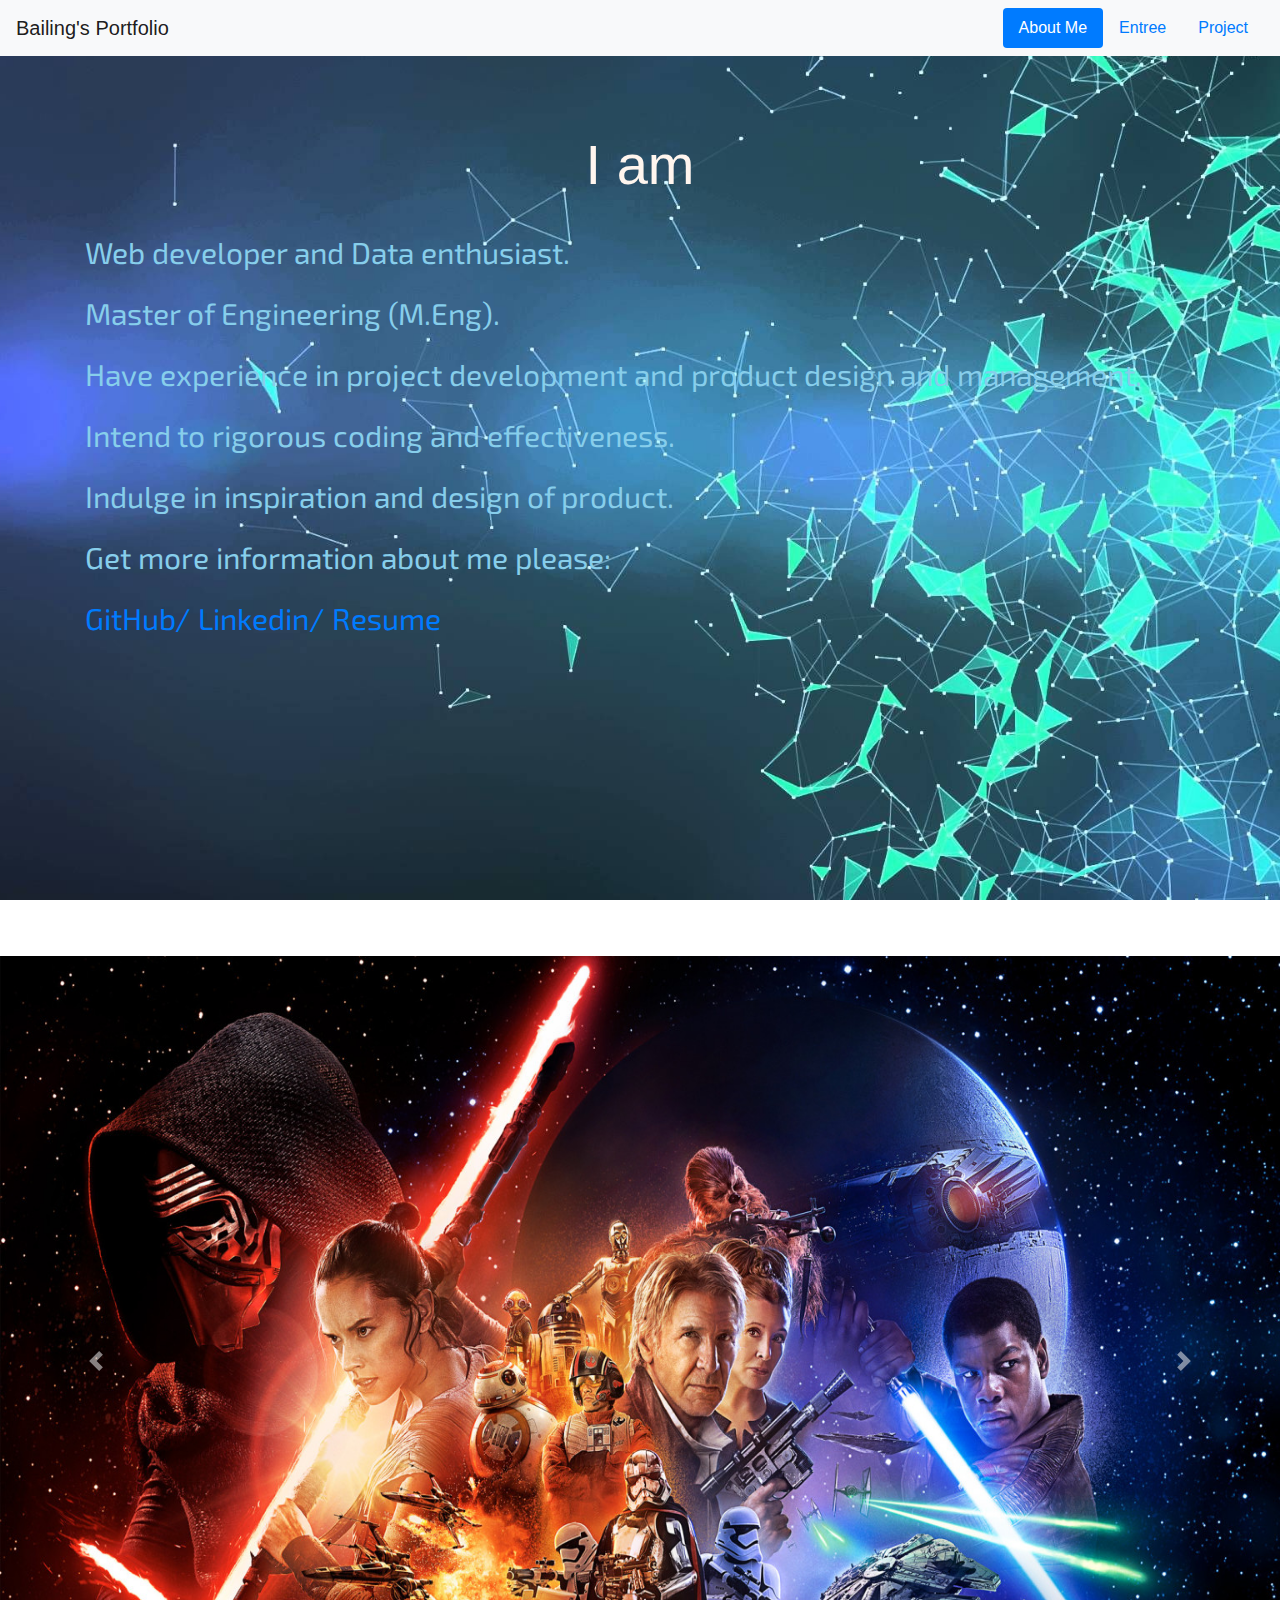
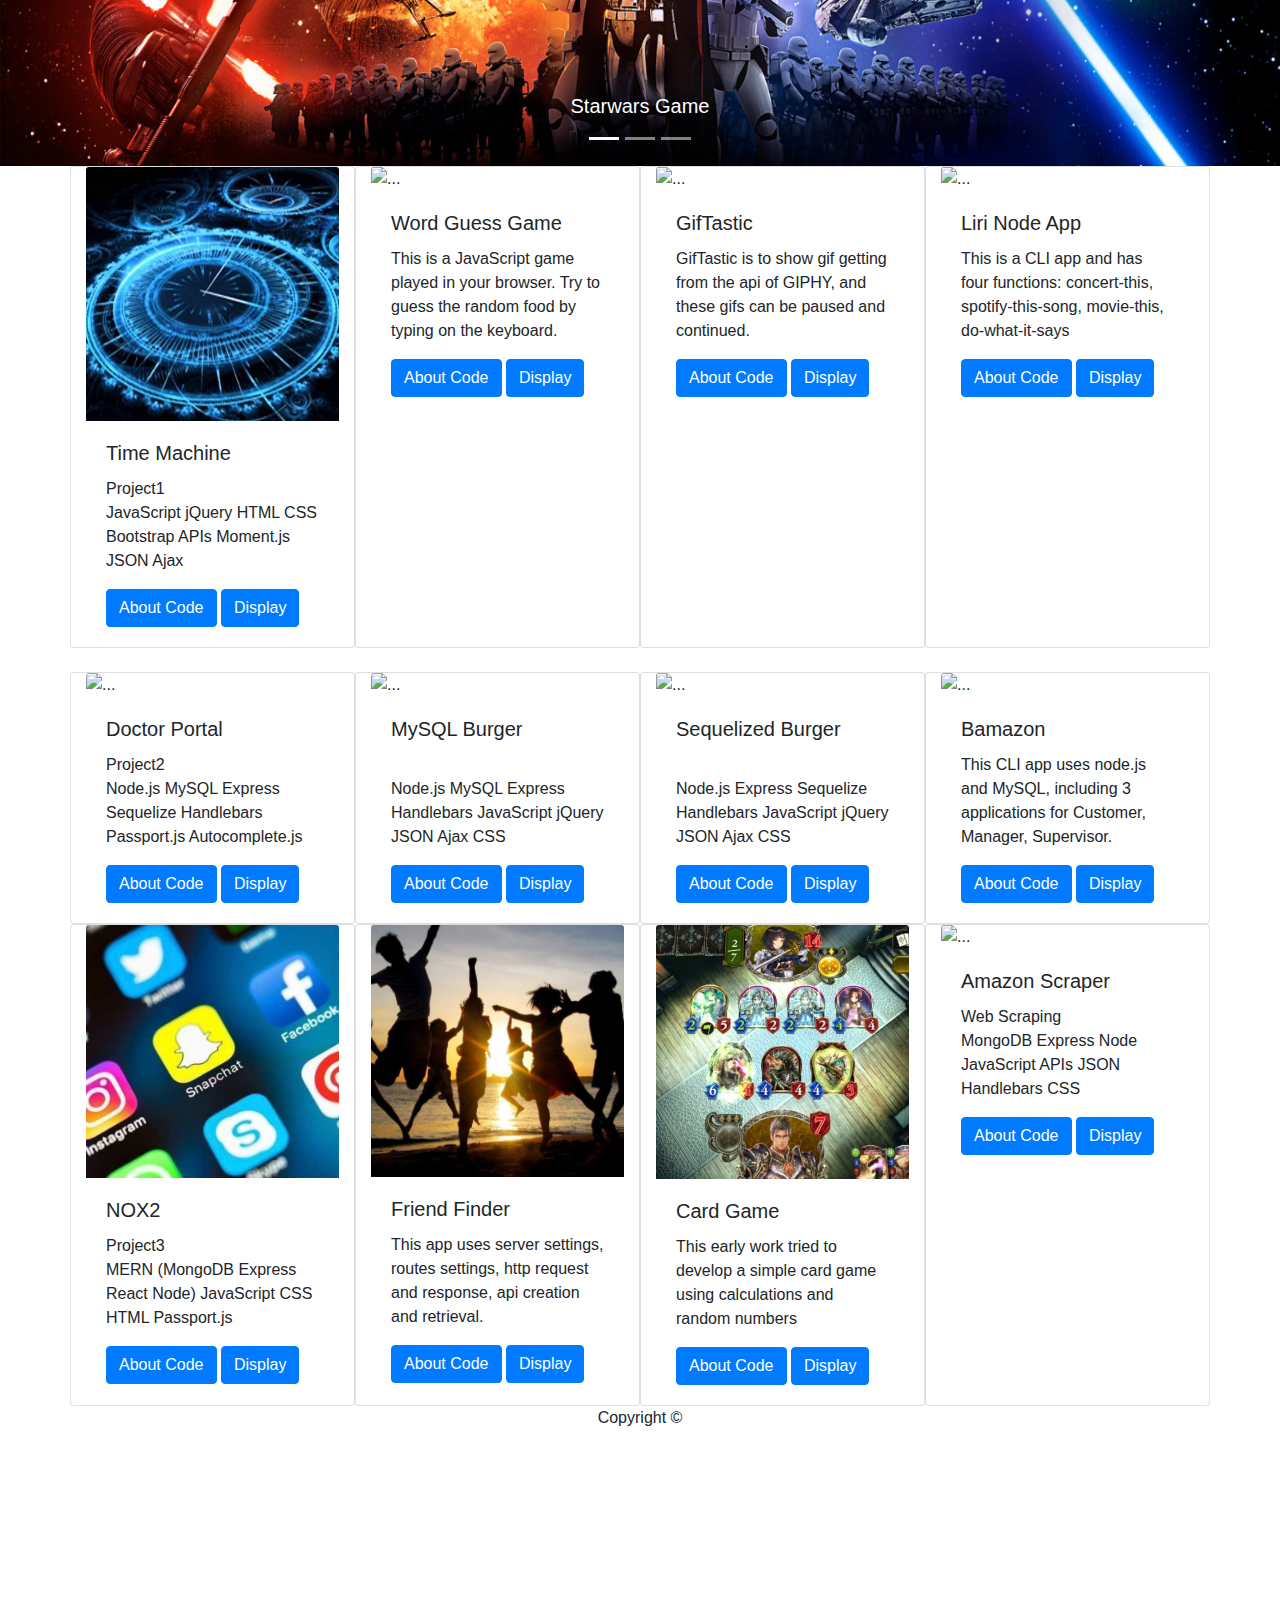
==== commit bb4b9f74: "update entree" ====
--- a/index.html
+++ b/index.html
@@ -26,7 +26,7 @@
         <a class="nav-link" href="#about-me">About Me</a>
       </li>
       <li class="nav-item">
-        <a class="nav-link" href="#portfolio">Portfolio</a>
+        <a class="nav-link" href="#entree">Entree</a>
       </li>
       <li class="nav-item">
         <a class="nav-link" href="#project">Project</a>
@@ -56,7 +56,7 @@
   </div>
   ​
   <!-- carousel -->
-  <div id="portfolio" class="bd-example">
+  <div id="entree" class="bd-example">
     <div id="carouselExampleCaptions" class="carousel slide" data-ride="carousel">
       <ol class="carousel-indicators">
         <li data-target="#carouselExampleCaptions" data-slide-to="0" class="active"></li>
@@ -261,15 +261,7 @@
         <img src="./assets/images/FriendFinder.png" class="card-img-top" alt="...">
         <div class="card-body">
           <h5 class="card-title">Friend Finder</h5>
-          <p class="card-text"><br>Node.js
-            Express
-            Sequelize
-            Handlebars
-            JavaScript
-            jQuery
-            JSON
-            Ajax
-            CSS</p>
+          <p class="card-text">This app uses server settings, routes settings, http request and response, api creation and retrieval.</p>
           <span>
             <a href="https://github.com/EasonChang15530/FriendFinder" class="btn btn-primary">About Code</a>
             <a href="https://friendfinder-bailing.herokuapp.com/" class="btn btn-primary">Display</a>
@@ -280,15 +272,7 @@
         <img src="./assets/images/cardgame.jpg" class="card-img-top" alt="...">
         <div class="card-body">
           <h5 class="card-title">Card Game</h5>
-          <p class="card-text"><br>Node.js
-            MySQL
-            Express
-            Handlebars
-            JavaScript
-            jQuery
-            JSON
-            Ajax
-            CSS
+          <p class="card-text">This early work tried to develop a simple card game using calculations and random numbers
           </p>
           <span>
             <a href="https://github.com/EasonChang15530/RPG-Starwars-Game" class="btn btn-primary">About Code</a>
@@ -300,8 +284,16 @@
         <img src="./assets/images/scraper.gif" class="card-img-top" alt="...">
         <div class="card-body">
           <h5 class="card-title">Amazon Scraper</h5>
-          <p class="card-text">This CLI app uses node.js and MySQL, including 3 applications for Customer, Manager,
-            Supervisor.</p>
+          <p class="card-text">Web Scraping<br>
+            MongoDB
+            Express
+            Node
+            JavaScript
+            APIs
+            JSON
+            Handlebars
+            CSS
+          </p>
           <span>
             <a href="https://github.com/EasonChang15530/Amazon-Scraper-Mongo" class="btn btn-primary">About Code</a>
             <a href="https://amazonscraper-bailing.herokuapp.com/" class="btn btn-primary">Display</a>
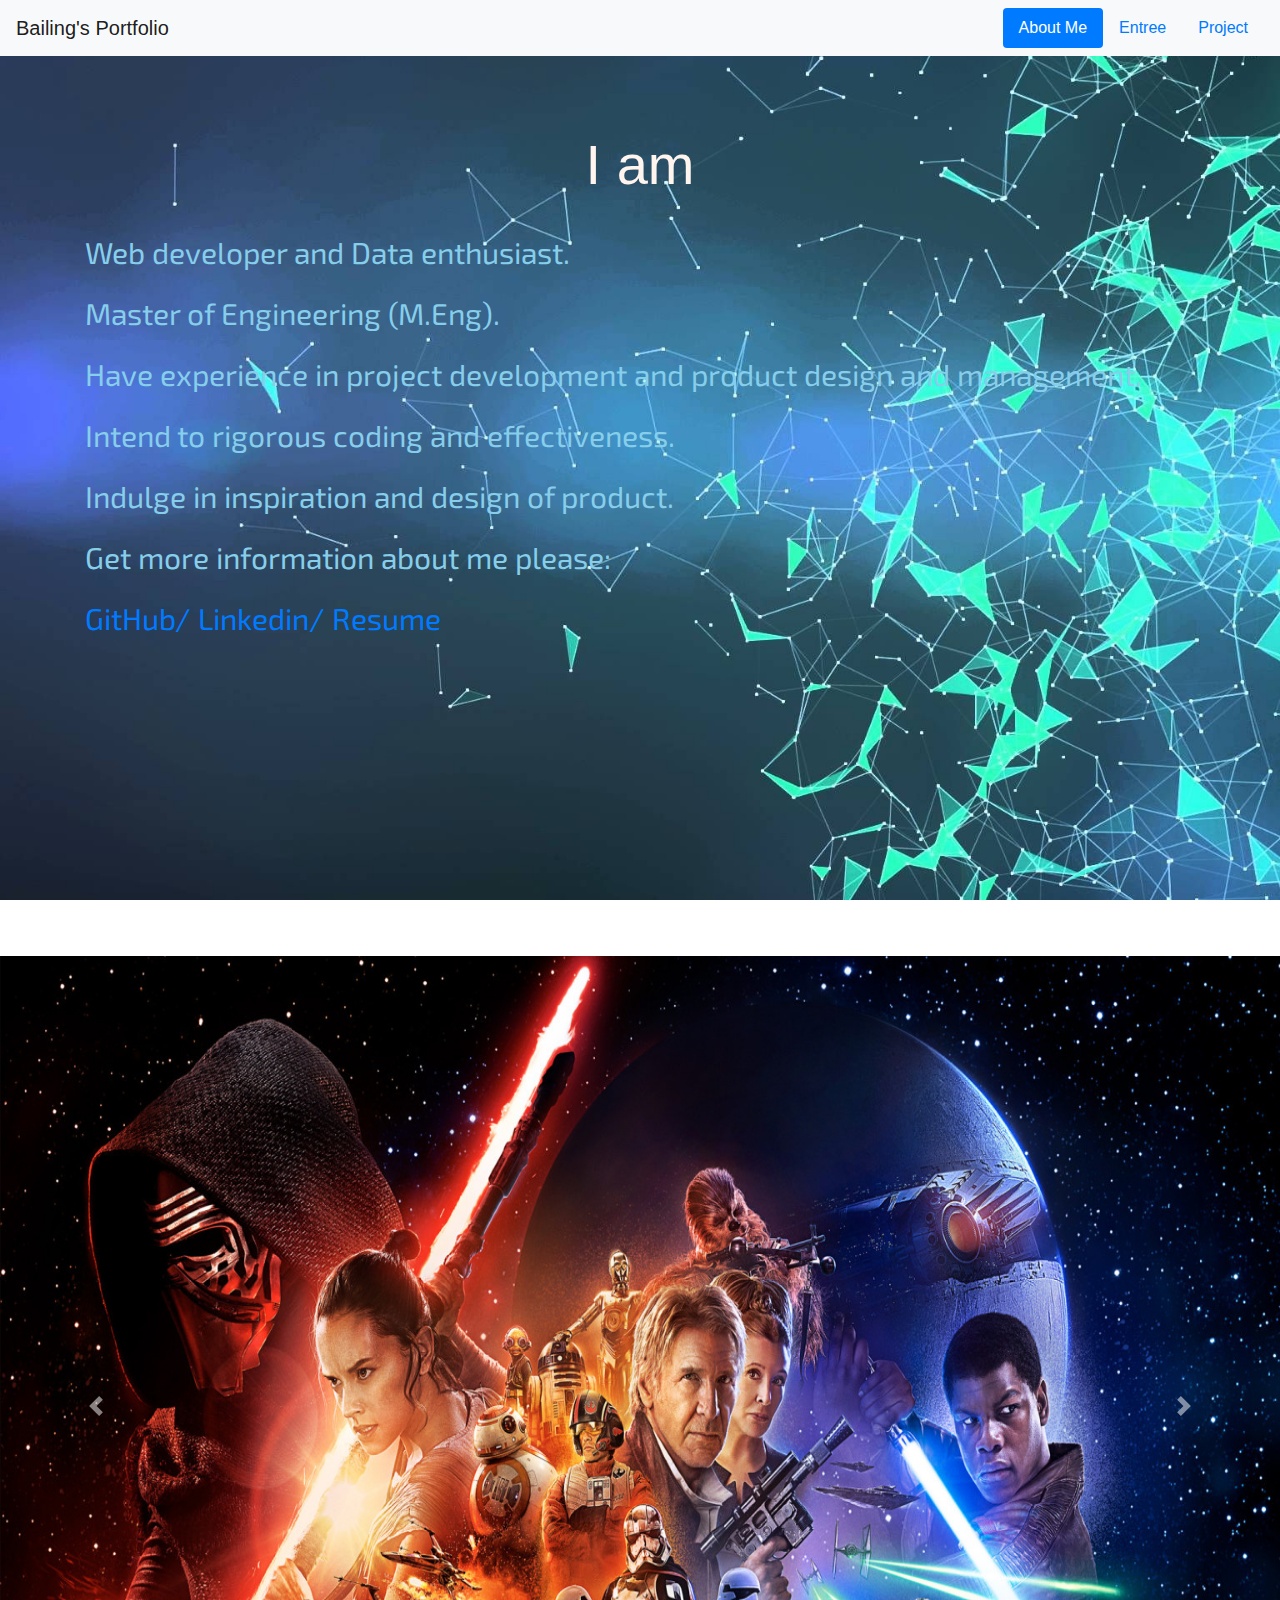
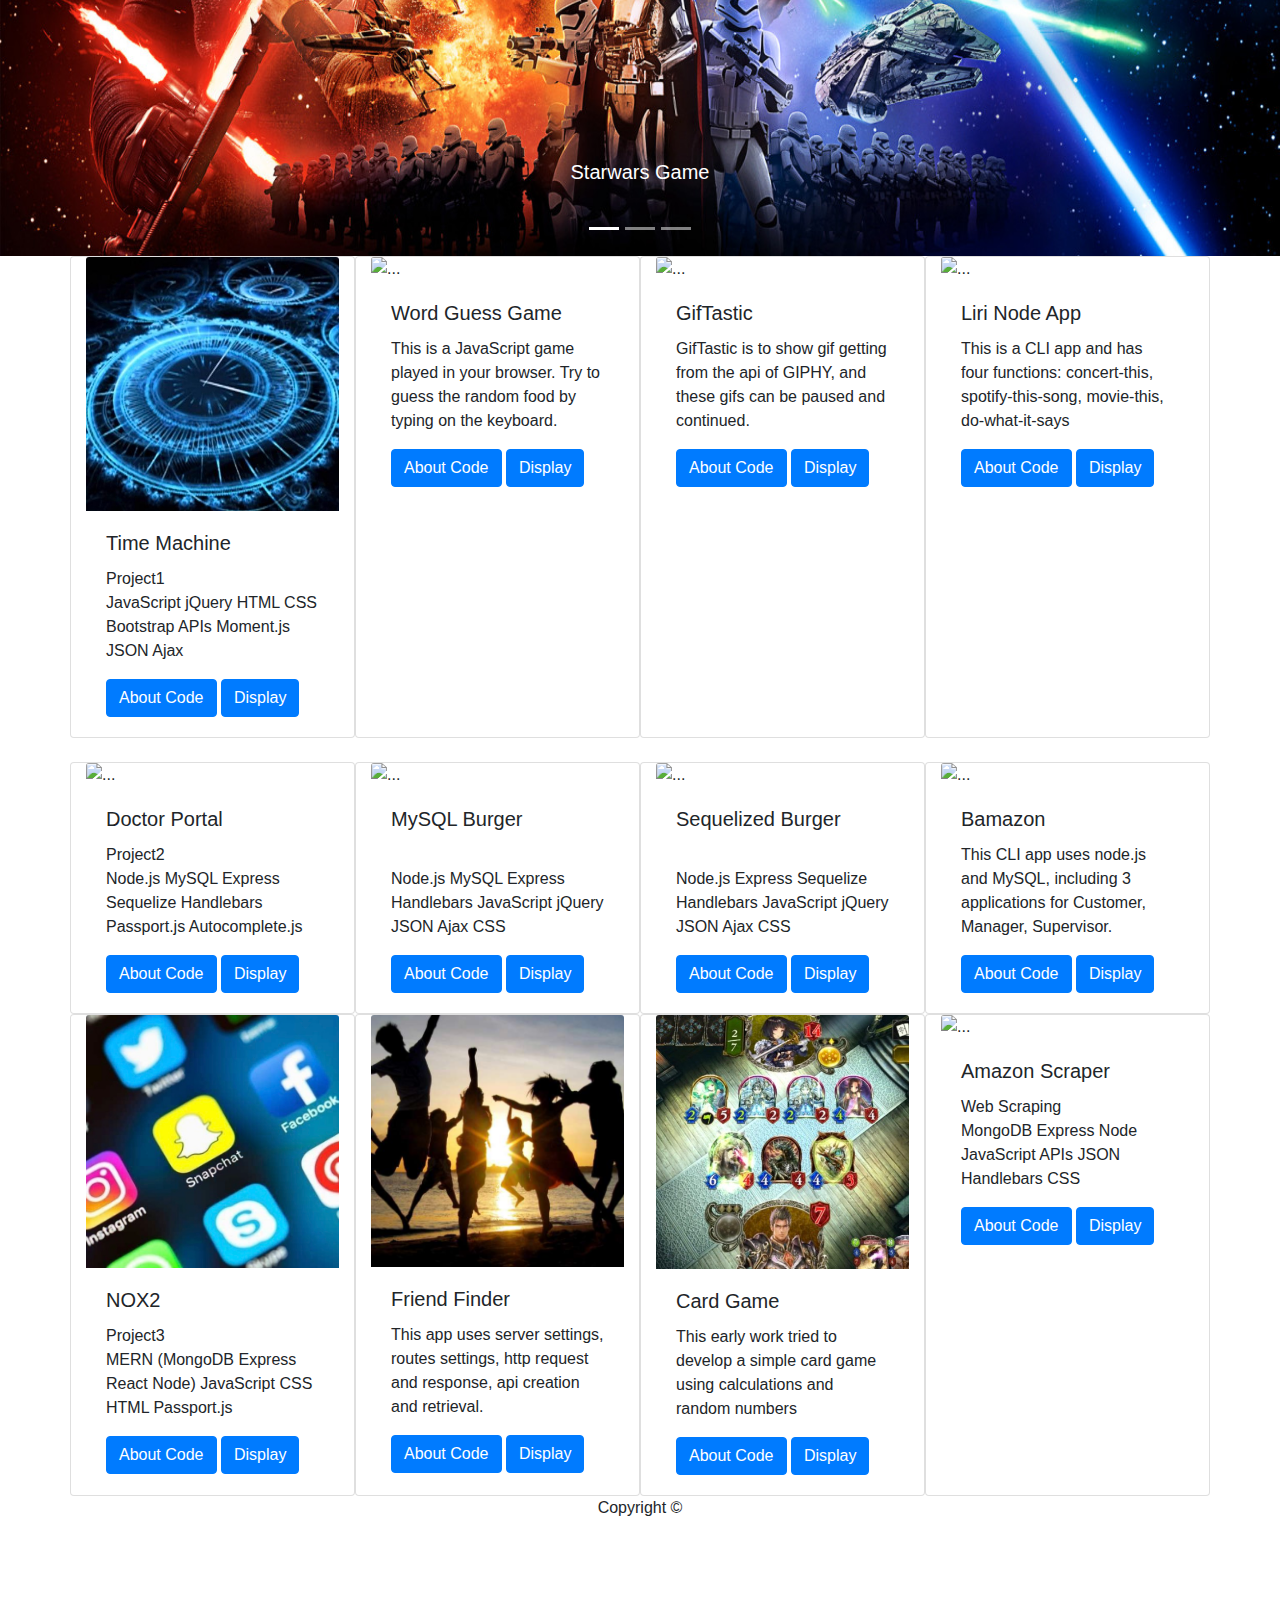
==== commit ab2105ea: "Interface optimization" ====
--- a/index.html
+++ b/index.html
@@ -15,8 +15,7 @@
 </head>
 
 <!-- scrollspy -->
-
-<body data-spy="scroll" data-target="#navbar-example">
+<body data-spy="scroll" data-target="#navbar-example" data-offset="56">
 
   <!-- navbar -->
   <nav id="navbar-example" class="navbar navbar-light bg-light">
@@ -34,7 +33,6 @@
     </ul>
   </nav>
 
-  <div data-spy="scroll" data-target="#navbar-example" data-offset="0"></div>
   <!-- jumbotron -->
   <div id="about-me" class="jumbotron jumbotron-fluid">
     <div class="container">
@@ -70,7 +68,7 @@
               alt="starwars-game">
           </a>
           <div class="carousel-caption d-none d-md-block">
-            <h5>Starwars Game</h5>
+            <h5>Starwars Game</h5><br>
           </div>
         </div>
         <div class="carousel-item">
@@ -78,7 +76,7 @@
             <img class="carousel-picture" src="./assets/images/google-books-search.jpg" class="d-block w-100" alt="google-books-search">
           </a>
           <div class="carousel-caption d-none d-md-block">
-            <h5>Google Books Search</h5>
+            <h5>Google Books Search</h5><br>
           </div>
         </div>
         <div class="carousel-item">
@@ -87,7 +85,7 @@
               alt="Train-Scheduler">
           </a>
           <div class="carousel-caption d-none d-md-block">
-            <h5>Train Scheduler</h5>
+            <h5>Train Scheduler</h5><br>
           </div>
         </div>
       </div>
--- a/assets/css/style.css
+++ b/assets/css/style.css
@@ -34,7 +34,7 @@
 
 .carousel-picture {
   width: 100%;
-  height: 90vh;
+  height: 100vh;
 }
 
 .card {
